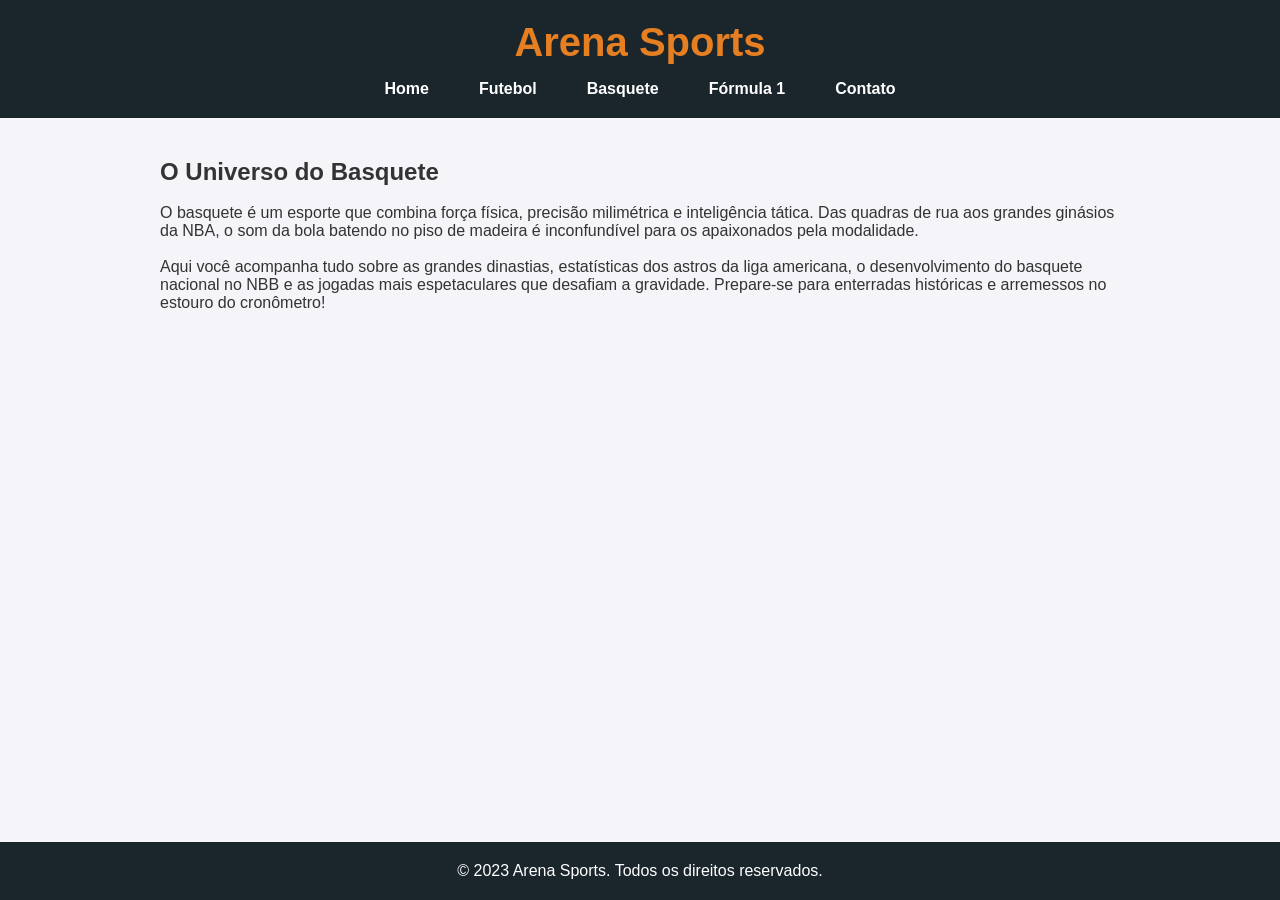
==== basquete.html @ e0fb9e74 "Add files via upload" ====
<!DOCTYPE html>
<html lang="pt-BR">
<head>
    <meta charset="UTF-8">
    <meta name="viewport" content="width=device-width, initial-scale=1.0">
    <title>Arena Sports | Basquete</title>
    <link rel="stylesheet" href="style.css">
</head>
<body>

    <header>
        <h1>Arena Sports</h1>
        <!-- A navegação é mantida em todas as páginas -->
        <nav>
            <ul>
                <li><a href="index.html">Home</a></li>
                <li><a href="futebol.html">Futebol</a></li>
                <li><a href="basquete.html">Basquete</a></li>
                <li><a href="formula1.html">Fórmula 1</a></li>
                <li><a href="contato.html">Contato</a></li>
            </ul>
        </nav>
    </header>

    <main>
        <h2>O Universo do Basquete</h2>
        <br>
        <p>O basquete é um esporte que combina força física, precisão milimétrica e inteligência tática. Das quadras de rua aos grandes ginásios da NBA, o som da bola batendo no piso de madeira é inconfundível para os apaixonados pela modalidade.</p>
        <br>
        <p>Aqui você acompanha tudo sobre as grandes dinastias, estatísticas dos astros da liga americana, o desenvolvimento do basquete nacional no NBB e as jogadas mais espetaculares que desafiam a gravidade. Prepare-se para enterradas históricas e arremessos no estouro do cronômetro!</p>
    </main>

    <footer>
        <p>&copy; 2023 Arena Sports. Todos os direitos reservados.</p>
    </footer>

</body>
</html>
---- style.css ----
/* style.css */
* {
    margin: 0;
    padding: 0;
    box-sizing: border-box;
    font-family: 'Segoe UI', Tahoma, Geneva, Verdana, sans-serif;
}

body {
    background-color: #f4f4f9;
    color: #333;
    display: flex;
    flex-direction: column;
    min-height: 100vh;
}

header {
    background-color: #1a252c;
    color: #fff;
    padding: 20px 0;
    text-align: center;
}

header h1 {
    margin-bottom: 15px;
    font-size: 2.5rem;
    color: #e67e22; /* Laranja esportivo */
}

nav ul {
    list-style: none;
    display: flex;
    justify-content: center;
    gap: 20px;
}

nav a {
    color: #fff;
    text-decoration: none;
    font-weight: bold;
    padding: 10px 15px;
    transition: background-color 0.3s;
    border-radius: 5px;
}

nav a:hover {
    background-color: #e67e22;
}

main {
    flex: 1; /* Faz o main ocupar o espaço restante na tela */
    padding: 40px 20px;
    max-width: 1000px;
    margin: 0 auto; /* Centraliza o conteúdo */
}

.intro {
    text-align: center;
    margin-bottom: 40px;
    font-size: 1.2rem;
    line-height: 1.6;
}

.destaques-grid {
    display: flex;
    gap: 20px;
    justify-content: space-between;
}

.card {
    background: #fff;
    padding: 15px;
    border-radius: 8px;
    box-shadow: 0 4px 8px rgba(0,0,0,0.1);
    text-align: center;
    width: 30%;
}

.card img {
    width: 100%;
    height: 200px;
    object-fit: cover;
    border-radius: 5px;
    transition: transform 0.3s;
}

.card img:hover {
    transform: scale(1.05); /* Efeito de zoom ao passar o mouse */
}

.card h3 {
    margin: 15px 0 10px;
    color: #1a252c;
}

footer {
    background-color: #1a252c;
    color: #fff;
    text-align: center;
    padding: 20px 0;
    margin-top: auto;
}
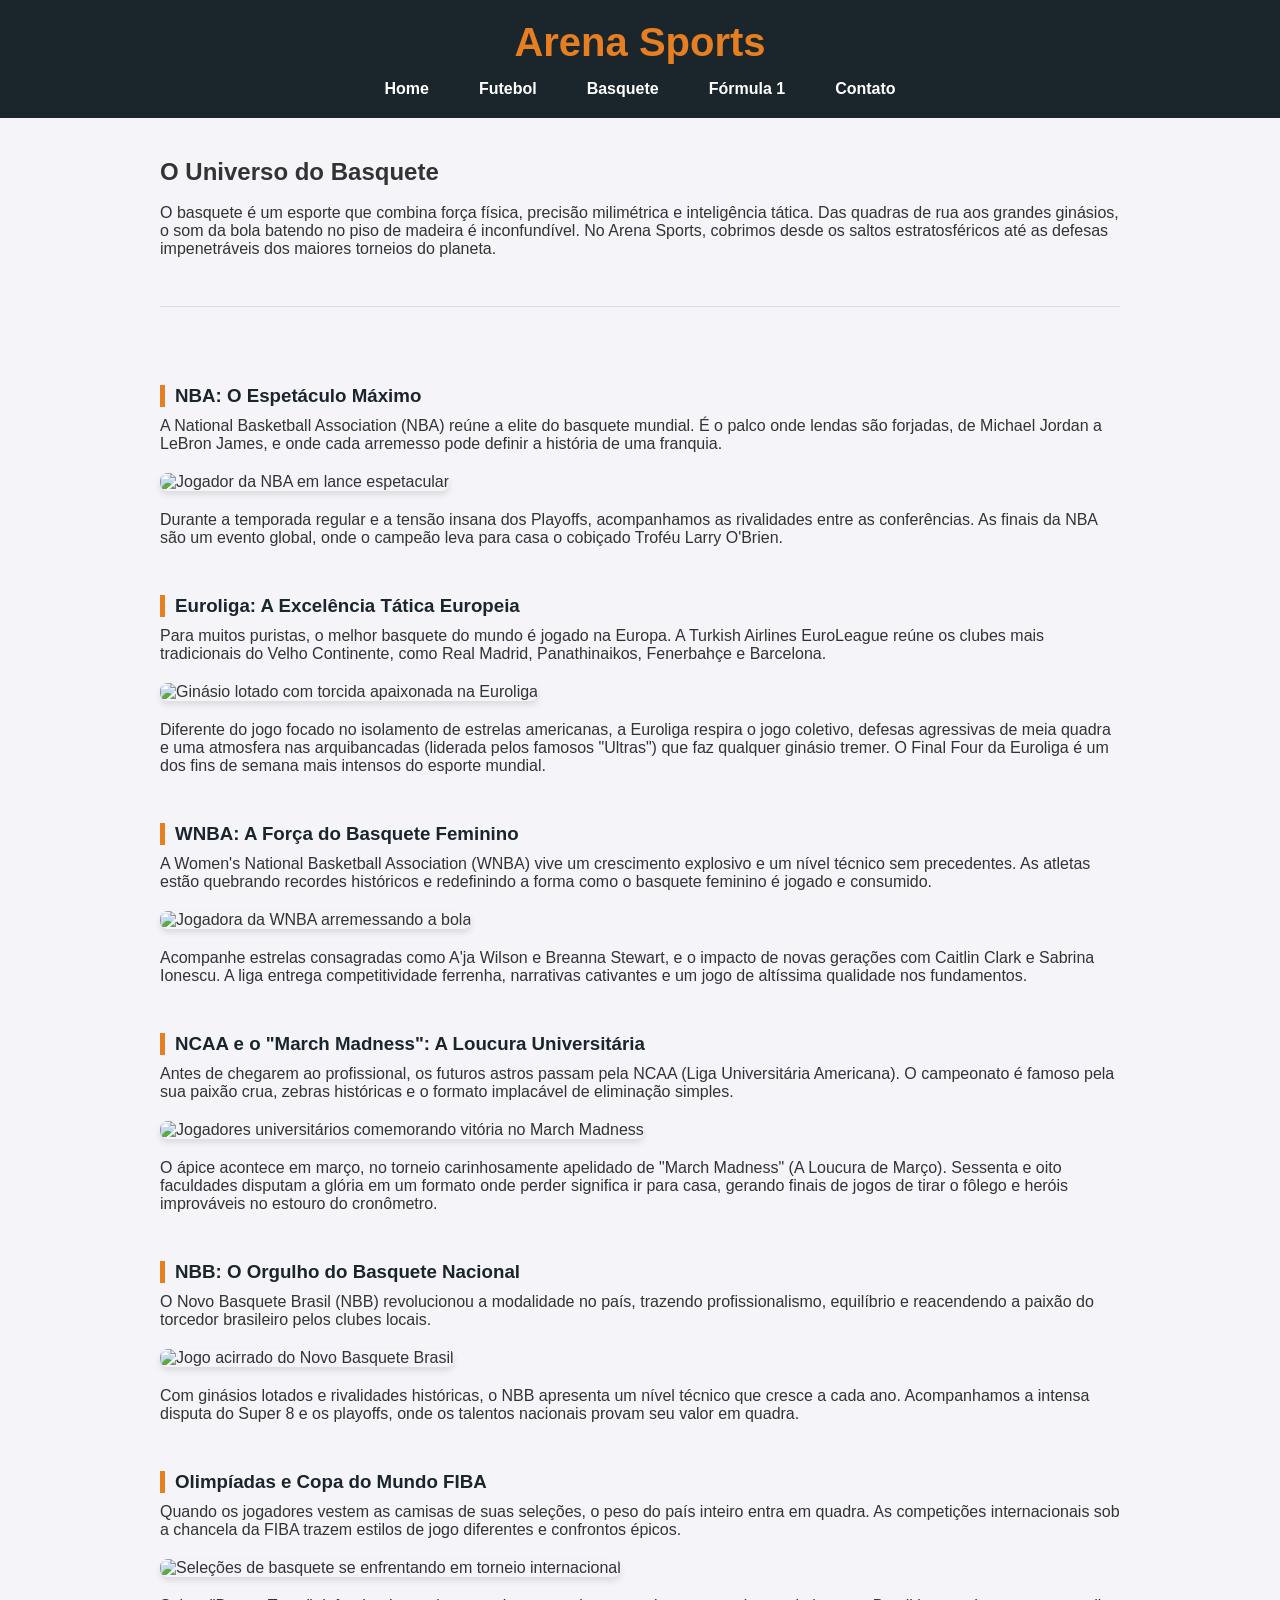
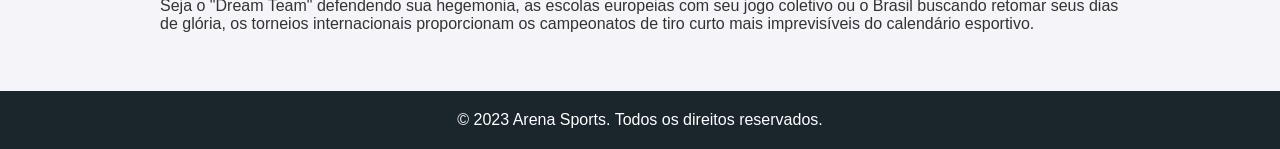
==== commit 8e3f1278: "atualização do conteúdo das páginas" ====
--- a/basquete.html
+++ b/basquete.html
@@ -5,12 +5,34 @@
     <meta name="viewport" content="width=device-width, initial-scale=1.0">
     <title>Arena Sports | Basquete</title>
     <link rel="stylesheet" href="style.css">
+    <style>
+        .img-conteudo {
+            width: 100%;
+            height: auto;
+            max-height: 400px;
+            object-fit: cover;
+            border-radius: 8px;
+            margin: 20px 0;
+            box-shadow: 0 4px 6px rgba(0,0,0,0.1);
+        }
+        main h3 {
+            color: #1a252c;
+            margin-top: 30px;
+            margin-bottom: 10px;
+            border-left: 5px solid #e67e22;
+            padding-left: 10px;
+        }
+        main hr {
+            border: 0;
+            border-top: 1px solid #ddd;
+            margin: 30px 0;
+        }
+    </style>
 </head>
 <body>
 
     <header>
         <h1>Arena Sports</h1>
-        <!-- A navegação é mantida em todas as páginas -->
         <nav>
             <ul>
                 <li><a href="index.html">Home</a></li>
@@ -25,9 +47,59 @@
     <main>
         <h2>O Universo do Basquete</h2>
         <br>
-        <p>O basquete é um esporte que combina força física, precisão milimétrica e inteligência tática. Das quadras de rua aos grandes ginásios da NBA, o som da bola batendo no piso de madeira é inconfundível para os apaixonados pela modalidade.</p>
+        <p>O basquete é um esporte que combina força física, precisão milimétrica e inteligência tática. Das quadras de rua aos grandes ginásios, o som da bola batendo no piso de madeira é inconfundível. No Arena Sports, cobrimos desde os saltos estratosféricos até as defesas impenetráveis dos maiores torneios do planeta.</p>
+        
         <br>
-        <p>Aqui você acompanha tudo sobre as grandes dinastias, estatísticas dos astros da liga americana, o desenvolvimento do basquete nacional no NBB e as jogadas mais espetaculares que desafiam a gravidade. Prepare-se para enterradas históricas e arremessos no estouro do cronômetro!</p>
+        <hr>
+        <br>
+
+        <h3>NBA: O Espetáculo Máximo</h3>
+        <p>A National Basketball Association (NBA) reúne a elite do basquete mundial. É o palco onde lendas são forjadas, de Michael Jordan a LeBron James, e onde cada arremesso pode definir a história de uma franquia.</p>
+        
+        <img src="img/nba.jpg" alt="Jogador da NBA em lance espetacular" class="img-conteudo">
+        
+        <p>Durante a temporada regular e a tensão insana dos Playoffs, acompanhamos as rivalidades entre as conferências. As finais da NBA são um evento global, onde o campeão leva para casa o cobiçado Troféu Larry O'Brien.</p>
+        <br>
+
+        <h3>Euroliga: A Excelência Tática Europeia</h3>
+        <p>Para muitos puristas, o melhor basquete do mundo é jogado na Europa. A Turkish Airlines EuroLeague reúne os clubes mais tradicionais do Velho Continente, como Real Madrid, Panathinaikos, Fenerbahçe e Barcelona.</p>
+        
+        <img src="img/euroleague.jpg" alt="Ginásio lotado com torcida apaixonada na Euroliga" class="img-conteudo">
+        
+        <p>Diferente do jogo focado no isolamento de estrelas americanas, a Euroliga respira o jogo coletivo, defesas agressivas de meia quadra e uma atmosfera nas arquibancadas (liderada pelos famosos "Ultras") que faz qualquer ginásio tremer. O Final Four da Euroliga é um dos fins de semana mais intensos do esporte mundial.</p>
+        <br>
+
+        <h3>WNBA: A Força do Basquete Feminino</h3>
+        <p>A Women's National Basketball Association (WNBA) vive um crescimento explosivo e um nível técnico sem precedentes. As atletas estão quebrando recordes históricos e redefinindo a forma como o basquete feminino é jogado e consumido.</p>
+        
+        <img src="img/wnba.jpg" alt="Jogadora da WNBA arremessando a bola" class="img-conteudo">
+        
+        <p>Acompanhe estrelas consagradas como A'ja Wilson e Breanna Stewart, e o impacto de novas gerações com Caitlin Clark e Sabrina Ionescu. A liga entrega competitividade ferrenha, narrativas cativantes e um jogo de altíssima qualidade nos fundamentos.</p>
+        <br>
+
+        <h3>NCAA e o "March Madness": A Loucura Universitária</h3>
+        <p>Antes de chegarem ao profissional, os futuros astros passam pela NCAA (Liga Universitária Americana). O campeonato é famoso pela sua paixão crua, zebras históricas e o formato implacável de eliminação simples.</p>
+        
+        <img src="img/ncaa.jpg" alt="Jogadores universitários comemorando vitória no March Madness" class="img-conteudo">
+        
+        <p>O ápice acontece em março, no torneio carinhosamente apelidado de "March Madness" (A Loucura de Março). Sessenta e oito faculdades disputam a glória em um formato onde perder significa ir para casa, gerando finais de jogos de tirar o fôlego e heróis improváveis no estouro do cronômetro.</p>
+        <br>
+
+        <h3>NBB: O Orgulho do Basquete Nacional</h3>
+        <p>O Novo Basquete Brasil (NBB) revolucionou a modalidade no país, trazendo profissionalismo, equilíbrio e reacendendo a paixão do torcedor brasileiro pelos clubes locais.</p>
+        
+        <img src="img/nbb.jpg" alt="Jogo acirrado do Novo Basquete Brasil" class="img-conteudo">
+        
+        <p>Com ginásios lotados e rivalidades históricas, o NBB apresenta um nível técnico que cresce a cada ano. Acompanhamos a intensa disputa do Super 8 e os playoffs, onde os talentos nacionais provam seu valor em quadra.</p>
+        <br>
+        
+        <h3>Olimpíadas e Copa do Mundo FIBA</h3>
+        <p>Quando os jogadores vestem as camisas de suas seleções, o peso do país inteiro entra em quadra. As competições internacionais sob a chancela da FIBA trazem estilos de jogo diferentes e confrontos épicos.</p>
+        
+        <img src="img/fiba.jpg" alt="Seleções de basquete se enfrentando em torneio internacional" class="img-conteudo">
+        
+        <p>Seja o "Dream Team" defendendo sua hegemonia, as escolas europeias com seu jogo coletivo ou o Brasil buscando retomar seus dias de glória, os torneios internacionais proporcionam os campeonatos de tiro curto mais imprevisíveis do calendário esportivo.</p>
+        <br>
     </main>
 
     <footer>
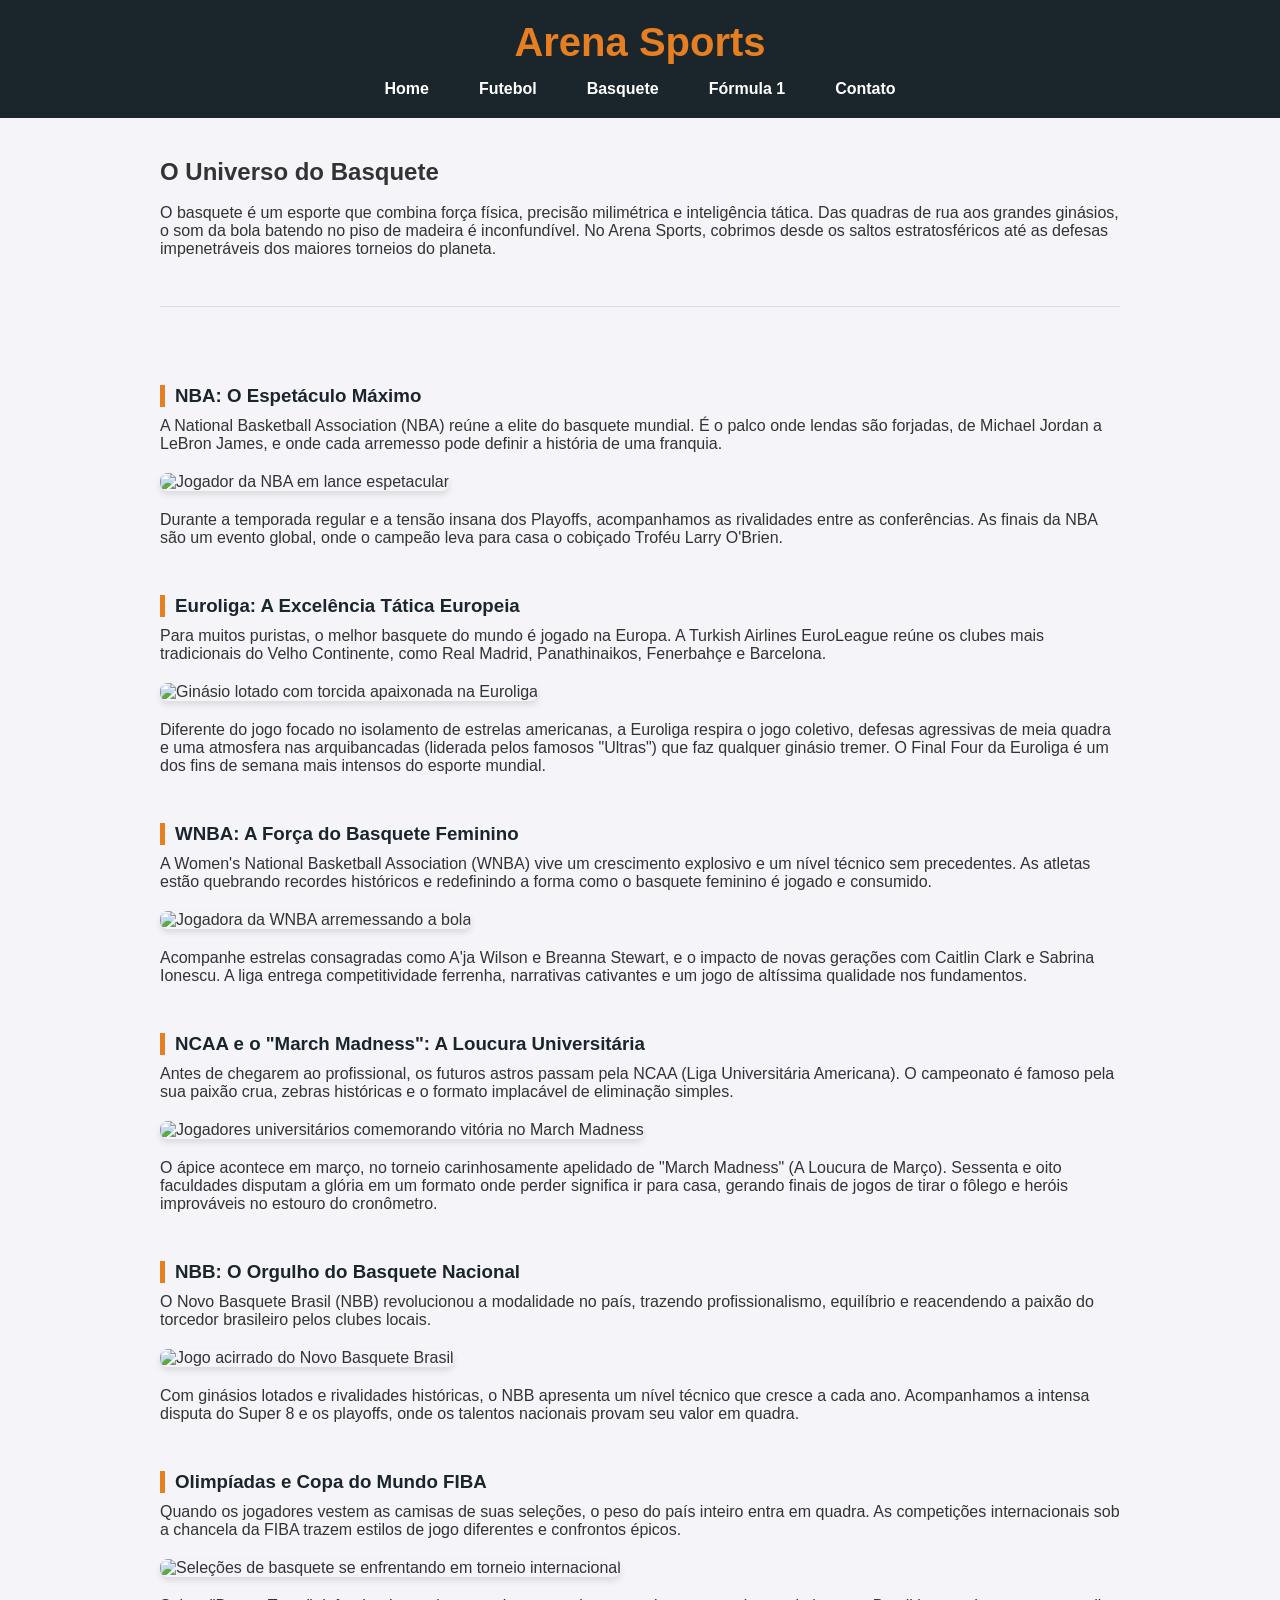
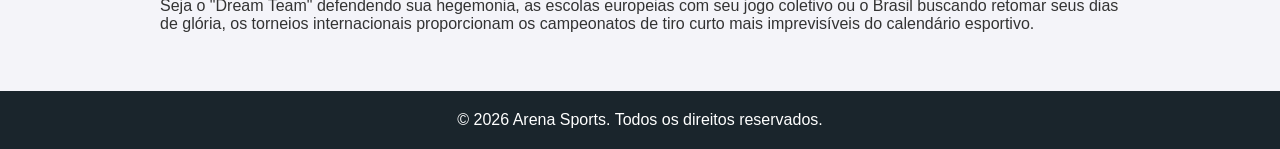
==== commit 9ce97135: "atualização das imagens" ====
--- a/basquete.html
+++ b/basquete.html
@@ -103,7 +103,7 @@
     </main>
 
     <footer>
-        <p>&copy; 2023 Arena Sports. Todos os direitos reservados.</p>
+        <p>&copy; 2026 Arena Sports. Todos os direitos reservados.</p>
     </footer>
 
 </body>
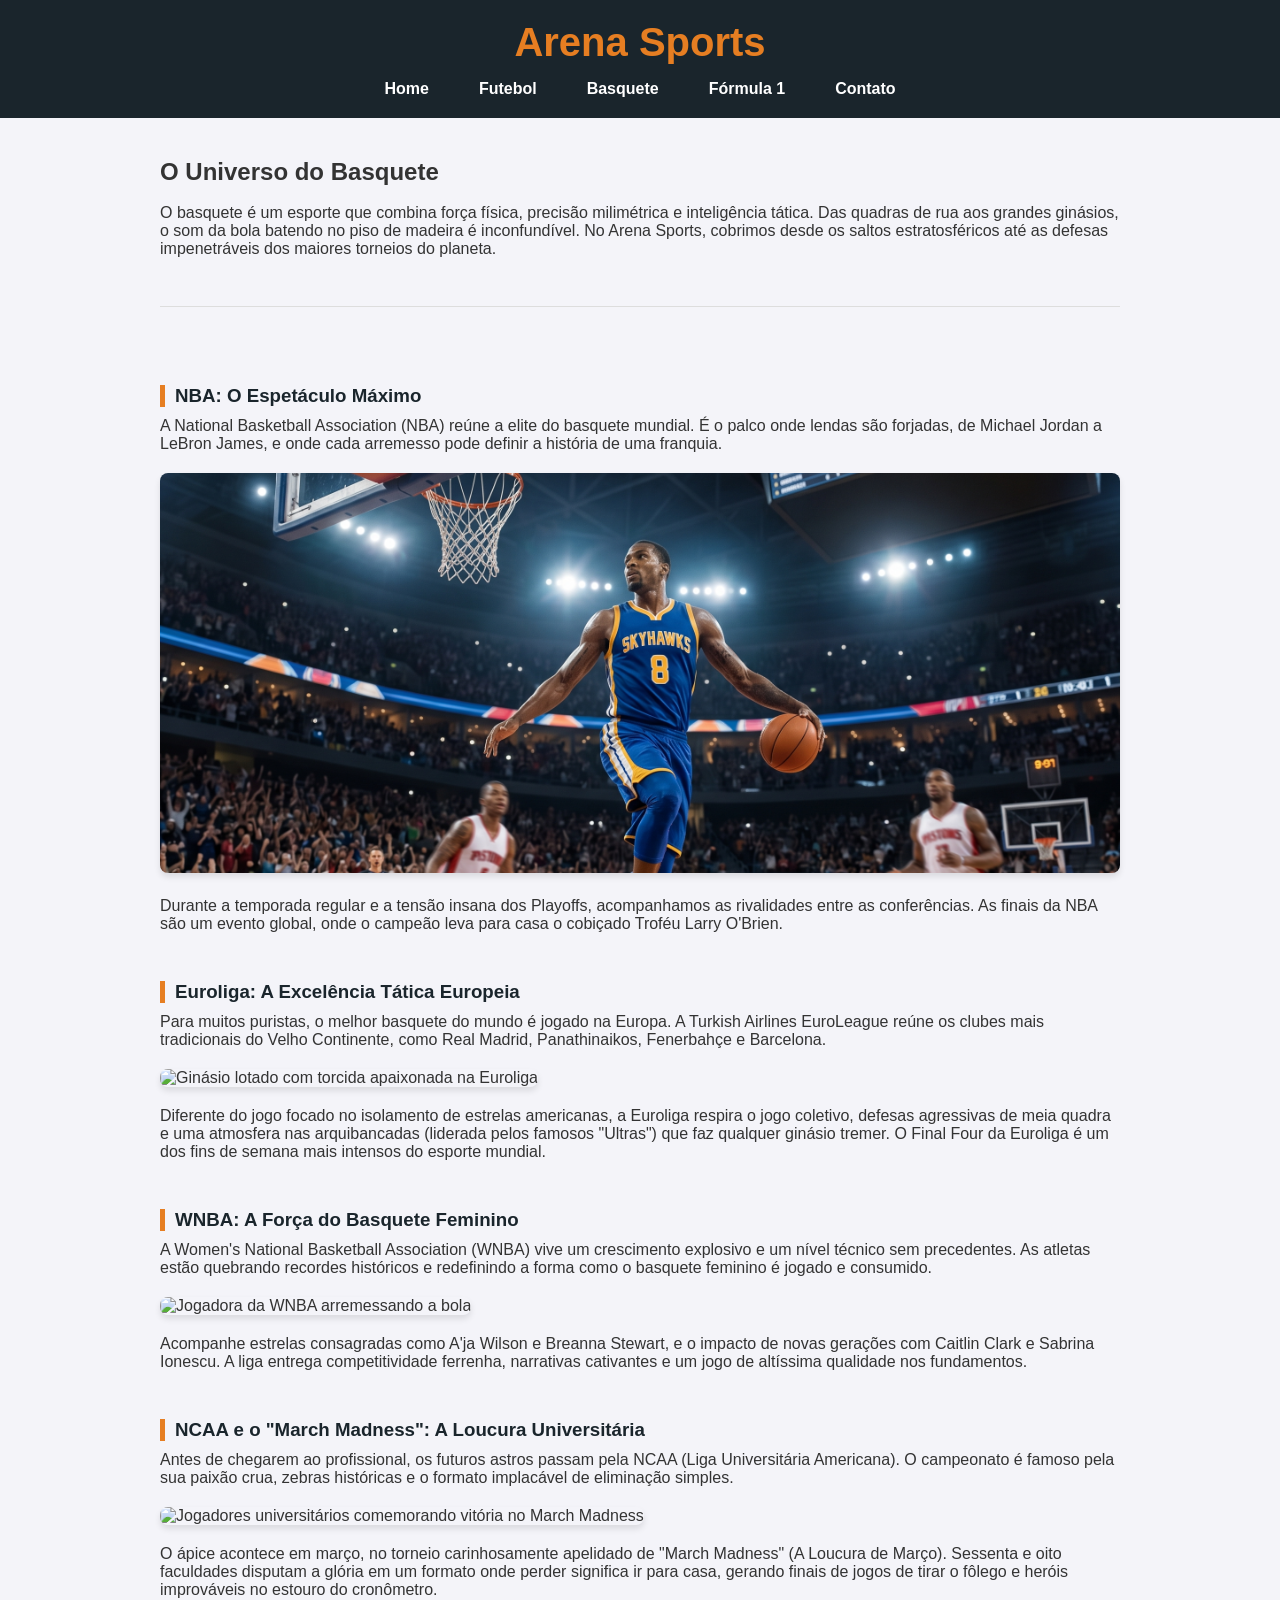
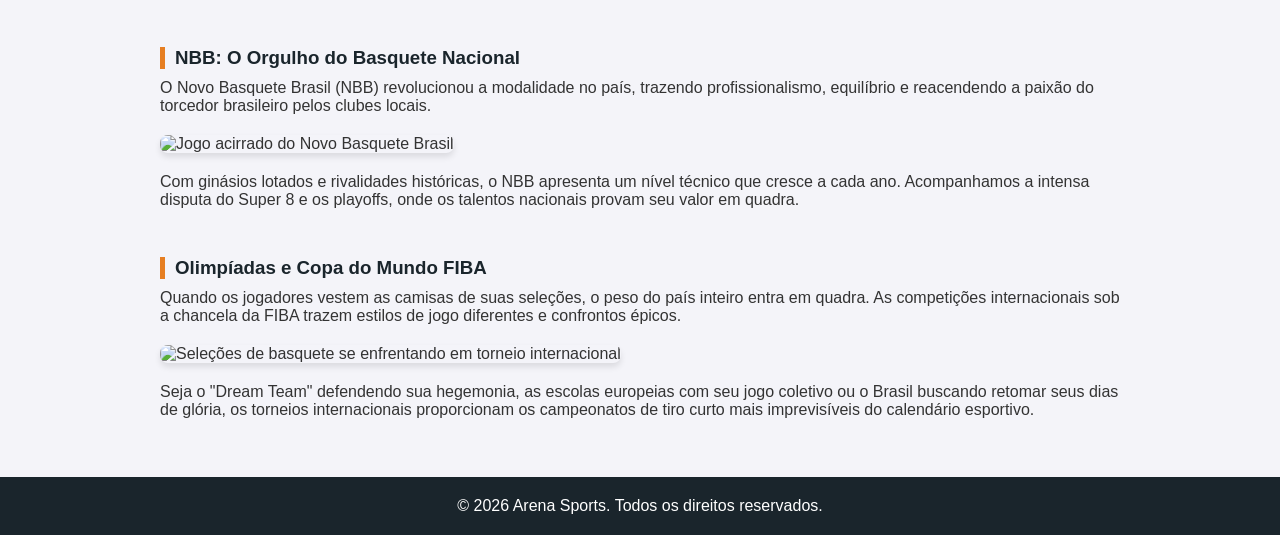
==== commit 1fdd3c53: "teste imagens" ====
--- a/basquete.html
+++ b/basquete.html
@@ -56,7 +56,7 @@
         <h3>NBA: O Espetáculo Máximo</h3>
         <p>A National Basketball Association (NBA) reúne a elite do basquete mundial. É o palco onde lendas são forjadas, de Michael Jordan a LeBron James, e onde cada arremesso pode definir a história de uma franquia.</p>
         
-        <img src="img/nba.jpg" alt="Jogador da NBA em lance espetacular" class="img-conteudo">
+        <img src="./img/jogador basquete.png" alt="Jogador da NBA em lance espetacular" class="img-conteudo">
         
         <p>Durante a temporada regular e a tensão insana dos Playoffs, acompanhamos as rivalidades entre as conferências. As finais da NBA são um evento global, onde o campeão leva para casa o cobiçado Troféu Larry O'Brien.</p>
         <br>
@@ -64,7 +64,7 @@
         <h3>Euroliga: A Excelência Tática Europeia</h3>
         <p>Para muitos puristas, o melhor basquete do mundo é jogado na Europa. A Turkish Airlines EuroLeague reúne os clubes mais tradicionais do Velho Continente, como Real Madrid, Panathinaikos, Fenerbahçe e Barcelona.</p>
         
-        <img src="img/euroleague.jpg" alt="Ginásio lotado com torcida apaixonada na Euroliga" class="img-conteudo">
+        <img src="./img/euroleague.png" alt="Ginásio lotado com torcida apaixonada na Euroliga" class="img-conteudo">
         
         <p>Diferente do jogo focado no isolamento de estrelas americanas, a Euroliga respira o jogo coletivo, defesas agressivas de meia quadra e uma atmosfera nas arquibancadas (liderada pelos famosos "Ultras") que faz qualquer ginásio tremer. O Final Four da Euroliga é um dos fins de semana mais intensos do esporte mundial.</p>
         <br>
@@ -72,7 +72,7 @@
         <h3>WNBA: A Força do Basquete Feminino</h3>
         <p>A Women's National Basketball Association (WNBA) vive um crescimento explosivo e um nível técnico sem precedentes. As atletas estão quebrando recordes históricos e redefinindo a forma como o basquete feminino é jogado e consumido.</p>
         
-        <img src="img/wnba.jpg" alt="Jogadora da WNBA arremessando a bola" class="img-conteudo">
+        <img src="./img/wnba.png" alt="Jogadora da WNBA arremessando a bola" class="img-conteudo">
         
         <p>Acompanhe estrelas consagradas como A'ja Wilson e Breanna Stewart, e o impacto de novas gerações com Caitlin Clark e Sabrina Ionescu. A liga entrega competitividade ferrenha, narrativas cativantes e um jogo de altíssima qualidade nos fundamentos.</p>
         <br>
@@ -80,7 +80,7 @@
         <h3>NCAA e o "March Madness": A Loucura Universitária</h3>
         <p>Antes de chegarem ao profissional, os futuros astros passam pela NCAA (Liga Universitária Americana). O campeonato é famoso pela sua paixão crua, zebras históricas e o formato implacável de eliminação simples.</p>
         
-        <img src="img/ncaa.jpg" alt="Jogadores universitários comemorando vitória no March Madness" class="img-conteudo">
+        <img src="./img/ncaa.png" alt="Jogadores universitários comemorando vitória no March Madness" class="img-conteudo">
         
         <p>O ápice acontece em março, no torneio carinhosamente apelidado de "March Madness" (A Loucura de Março). Sessenta e oito faculdades disputam a glória em um formato onde perder significa ir para casa, gerando finais de jogos de tirar o fôlego e heróis improváveis no estouro do cronômetro.</p>
         <br>
@@ -88,7 +88,7 @@
         <h3>NBB: O Orgulho do Basquete Nacional</h3>
         <p>O Novo Basquete Brasil (NBB) revolucionou a modalidade no país, trazendo profissionalismo, equilíbrio e reacendendo a paixão do torcedor brasileiro pelos clubes locais.</p>
         
-        <img src="img/nbb.jpg" alt="Jogo acirrado do Novo Basquete Brasil" class="img-conteudo">
+        <img src="./img/nbb.png" alt="Jogo acirrado do Novo Basquete Brasil" class="img-conteudo">
         
         <p>Com ginásios lotados e rivalidades históricas, o NBB apresenta um nível técnico que cresce a cada ano. Acompanhamos a intensa disputa do Super 8 e os playoffs, onde os talentos nacionais provam seu valor em quadra.</p>
         <br>
@@ -96,7 +96,7 @@
         <h3>Olimpíadas e Copa do Mundo FIBA</h3>
         <p>Quando os jogadores vestem as camisas de suas seleções, o peso do país inteiro entra em quadra. As competições internacionais sob a chancela da FIBA trazem estilos de jogo diferentes e confrontos épicos.</p>
         
-        <img src="img/fiba.jpg" alt="Seleções de basquete se enfrentando em torneio internacional" class="img-conteudo">
+        <img src="./img/fiba.png" alt="Seleções de basquete se enfrentando em torneio internacional" class="img-conteudo">
         
         <p>Seja o "Dream Team" defendendo sua hegemonia, as escolas europeias com seu jogo coletivo ou o Brasil buscando retomar seus dias de glória, os torneios internacionais proporcionam os campeonatos de tiro curto mais imprevisíveis do calendário esportivo.</p>
         <br>
